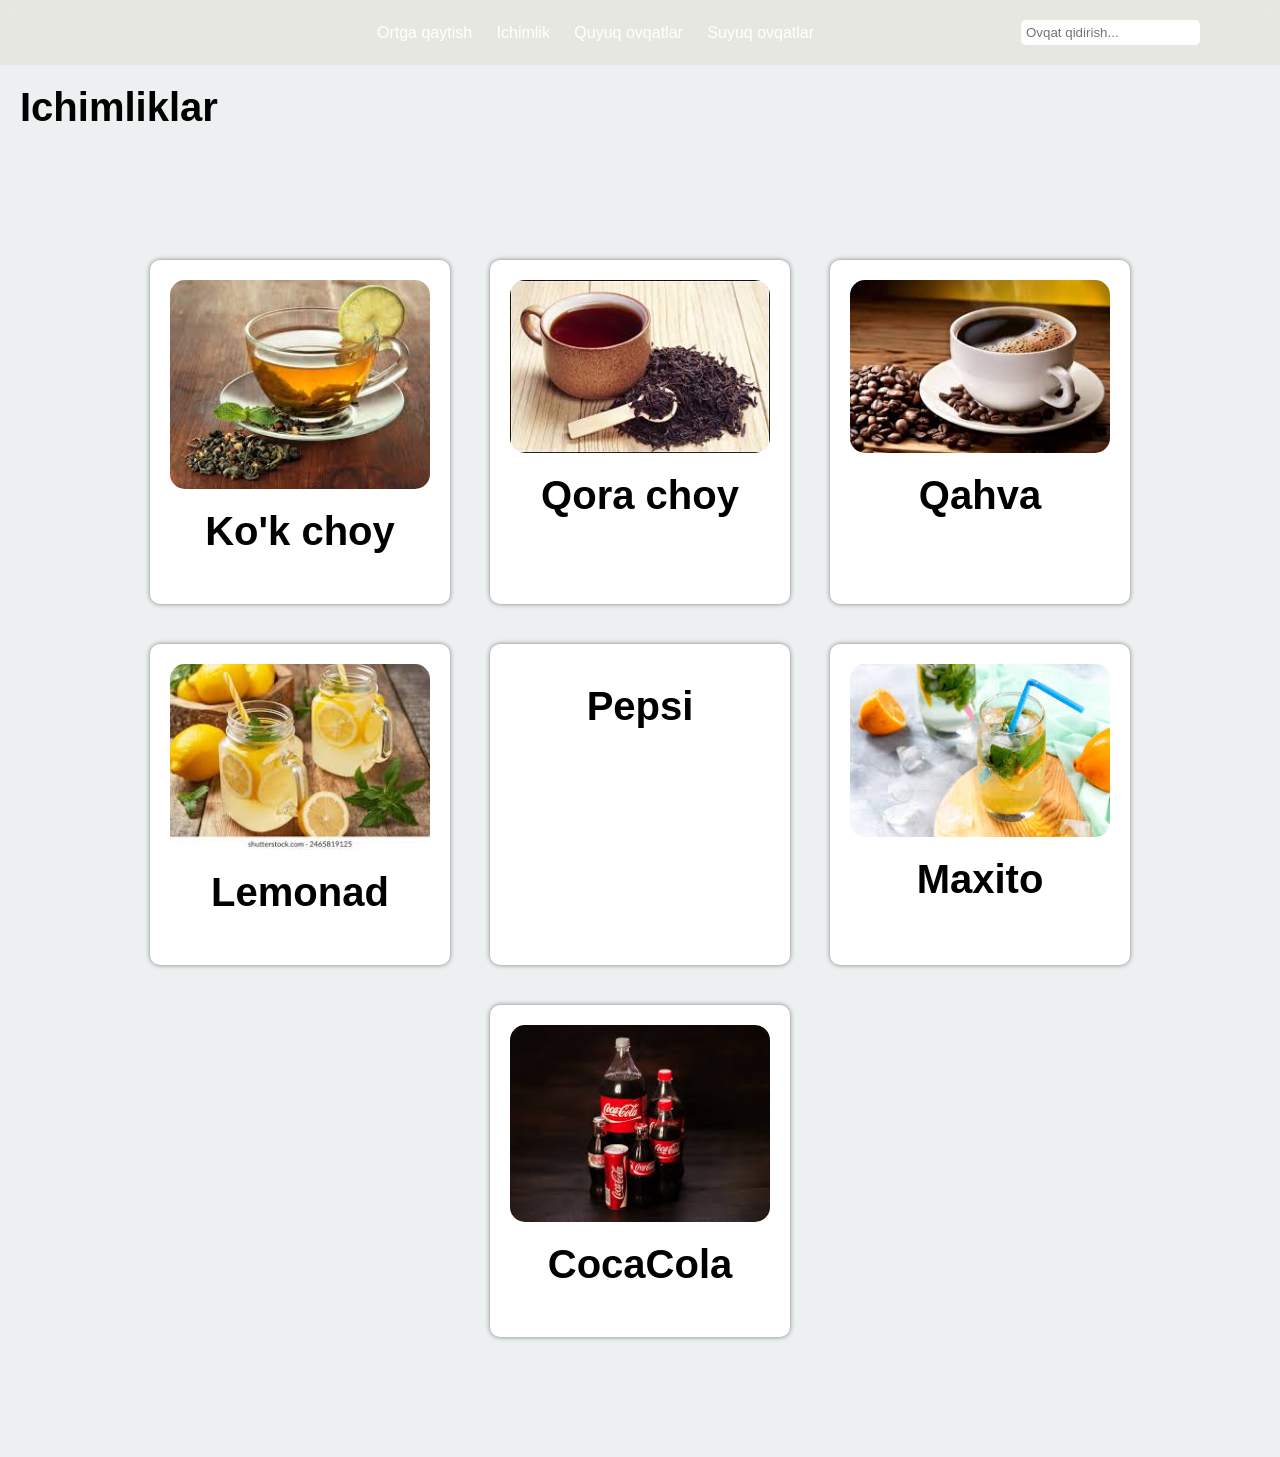
==== indexichimlik.html @ 95c0259f "first commit" ====
<!DOCTYPE html>
<html lang="uz">

<head>
    <meta charset="UTF-8">
    <title>Ichimliklar</title>
    <link rel="stylesheet" href="./milliy.css">
</head>

<body>
    <header>
        <img src="https://encrypted-tbn0.gstatic.com/images?q=tbn:ANd9GcQN_ej6v_aQoq_dXbypDVt4Y5Hg4WD0WOpBBw&s" alt=""
            class="logo">

        <nav>
            <a href="./milliy.html">Ortga qaytish</a>
            <a href="./ichimlik.html">Ichimlik</a>
            <a href="./quyuq.html">Quyuq ovqatlar</a>
            <a href="./suyuq.html">Suyuq ovqatlar</a>
        </nav>

        <input type="text" placeholder="Ovqat qidirish...">
    </header>
    <section class="foods">
        <h2>Ichimliklar</h2>
        <div class="grid">

            <div class="card">
                <img src="[data-uri]"
                    alt="">
                <h2>Ko'k choy</h2>
            </div>

            <div class="card">
                <img src="[data-uri]"
                    alt="">
                <h2>Qora choy</h2>
            </div>
            <div class="card">
                <img src="[data-uri]"
                    alt="">
                <h2>Qahva</h2>
            </div>
            <div class="card">
                <img src="[data-uri]"
                    alt="">
                <h2>Lemonad</h2>
            </div>
            <div class="card">
                <img src="https://encrypted-tbn0.gstatic.com/images?q=tbn:ANd9GcTdrTEzDZlPAb28oQY-fRzJ4gGOBTxUlEPJ5Q&s"
                    alt="">
                <h2>Pepsi</h2>
            </div>
            <div class="card">
                <img src="[data-uri]"
                    alt="">
                <h2>Maxito</h2>
            </div>
            <div class="card">
                <img src="[data-uri]"
                    alt="">
                <h2>CocaCola</h2>
            </div>

        </div>
        </div>
    </section>
</body>

</html>
---- milliy.css ----
* {
    margin: 0;
    padding: 0;
    box-sizing: border-box;
    font-family: Arial;
}

body {
    margin: 0;
    font-family: Arial, sans-serif;
    background: rgb(226, 225, 219);
}

header {
    display: flex;
    position: sticky;
    top: 0;
    z-index: 1000;
    display: flex;
    justify-content: space-between;
    align-items: center;
    padding: 20px 80px;
    background: rgba(255, 255, 255, 0.2);
    backdrop-filter: blur(6px);
    animation: headShake 1.4s infinite;
}

section h2 {
    transition: 0.5s;
    font-size: 40px;
    margin-bottom: 30px;
}

section h2:hover {
    color: yellow;
}

.logo {
    width: 90px;
    font-size: 20px;
    font-weight: bold;
}

nav a {
    color: white;
    margin: 0 10px;
    text-decoration: none;
    transition: 0.4s;
}

nav a:hover {
    color: yellow;
}


header input {
    padding: 5px;
    border-radius: 5px;
    border: none;
}

/* HERO */
.hero {
    display: flex;
    padding: 20px;
    align-items: center;
}

.hero img {
    width: 50%;
    border-radius: 10px;
}

.hero .info {
    padding: 20px;
}

.info {
    font-size: 30px;
    margin-left: 100px;
}

.info p {
    color: #2c3e50;
}

/* FOODS */
.foods {
    padding: 20px;
    background: #ecf0f1;
}

.grid {
    display: flex;
    flex-wrap: wrap;
    justify-content: center;
    gap: 60px;
    padding: 100px;

    gap: 40px;
}

.card {
    transition: 0.9s;
    flex-wrap: wrap;
    width: 350px;
    padding: 40px 30px;
    text-align: center;
    border-radius: 20px;
    background: white;
    padding: 20px;
    border-radius: 10px;
    box-shadow: 0 0 5px gray;
    width: 300px;
}

.card:hover {
    box-shadow: 0 0 40px yellow;
}

/* ABOUT */
.about {
    padding: 20px;
}

/* FOOTER */
footer {
    background: #2c3e50;
    color: white;
    text-align: center;
    padding: 15px;
    align-items: center;
    justify-content: space-evenly;
}

.footer-div {
    margin-left: 50px;
    width: 150px;
    height: 150px;
}

footer p {
    margin-top: 90px;
}

div img {
    flex-wrap: wrap;
    object-fit: cover;
    width: 100%;
    display: block;
    border-radius: 15px;
    justify-content: center;
    align-items: center;
    transition: 0.4s;
}

div img:hover {
    filter: brightness(70%);
}

div h2 {
    padding-top: 20px;
}

div button {
    width: 65px;
    height: 39px;
    background-color: rgb(240, 240, 16);
    border-radius: 10px;
    transition: 0.4s;
}

div button:active {
    transform: scale(0.9);
}

div button:hover {
    box-shadow: 0 0 30px yellow;
}
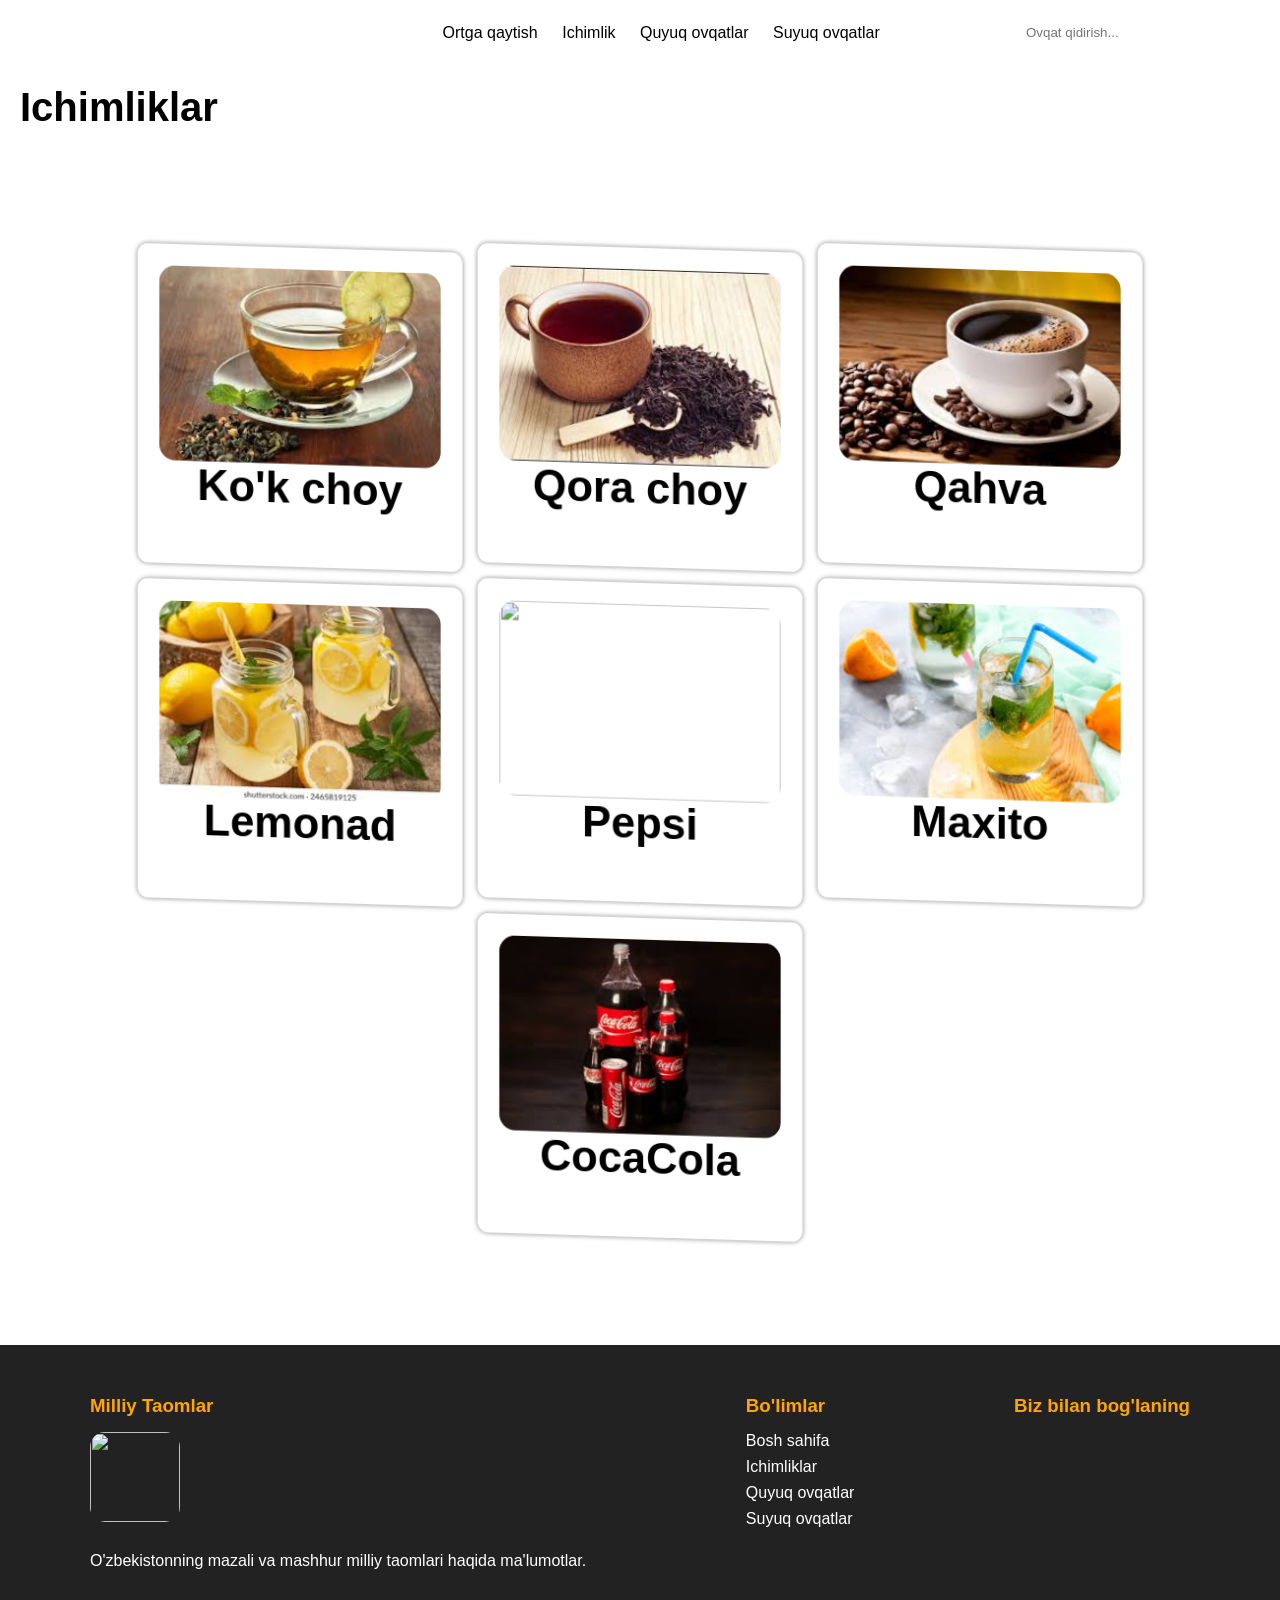
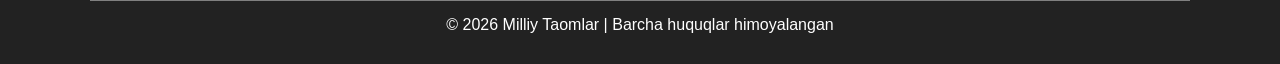
==== commit 4774324e: "update" ====
--- a/indexichimlik.html
+++ b/indexichimlik.html
@@ -5,66 +5,107 @@
     <meta charset="UTF-8">
     <title>Ichimliklar</title>
     <link rel="stylesheet" href="./milliy.css">
+    <link rel="stylesheet" href="https://cdnjs.cloudflare.com/ajax/libs/font-awesome/7.0.1/css/all.min.css"
+        integrity="sha512-2SwdPD6INVrV/lHTZbO2nodKhrnDdJK9/kg2XD1r9uGqPo1cUbujc+IYdlYdEErWNu69gVcYgdxlmVmzTWnetw=="
+        crossorigin="anonymous" referrerpolicy="no-referrer" />
+    <link rel="stylesheet" href="https://cdnjs.cloudflare.com/ajax/libs/font-awesome/7.0.1/css/all.min.css"
+        integrity="sha512-2SwdPD6INVrV/lHTZbO2nodKhrnDdJK9/kg2XD1r9uGqPo1cUbujc+IYdlYdEErWNu69gVcYgdxlmVmzTWnetw=="
+        crossorigin="anonymous" referrerpolicy="no-referrer" />
 </head>
 
 <body>
+    <input type="checkbox" id="toggle-theme">
     <header>
+        <label for="toggle-theme">
+            <i class="fa-solid fa-circle-half-stroke"></i>
+
+        </label>
         <img src="https://encrypted-tbn0.gstatic.com/images?q=tbn:ANd9GcQN_ej6v_aQoq_dXbypDVt4Y5Hg4WD0WOpBBw&s" alt=""
             class="logo">
 
         <nav>
-            <a href="./milliy.html">Ortga qaytish</a>
-            <a href="./ichimlik.html">Ichimlik</a>
+            <a href="./index.html">Ortga qaytish</a>
+            <a href="./indexichimlik.html">Ichimlik</a>
             <a href="./quyuq.html">Quyuq ovqatlar</a>
             <a href="./suyuq.html">Suyuq ovqatlar</a>
         </nav>
-
-        <input type="text" placeholder="Ovqat qidirish...">
+        <div>
+            <i class="fa-solid fa-magnifying-glass"></i>
+            <input type="text" name="placeholder" id="" placeholder="Ovqat qidirish...">
+        </div>
     </header>
-    <section class="foods">
+    <section class="foods theme">
         <h2>Ichimliklar</h2>
         <div class="grid">
 
-            <div class="card">
+            <div class="card theme">
                 <img src="[data-uri]"
                     alt="">
-                <h2>Ko'k choy</h2>
+                <h3>Ko'k choy</h3>
             </div>
 
-            <div class="card">
+            <div class="card theme">
                 <img src="[data-uri]"
                     alt="">
-                <h2>Qora choy</h2>
+                <h3>Qora choy</h3>
             </div>
-            <div class="card">
+            <div class="card theme">
                 <img src="[data-uri]"
                     alt="">
-                <h2>Qahva</h2>
+                <h3>Qahva</h3>
             </div>
-            <div class="card">
+            <div class="card theme">
                 <img src="[data-uri]"
                     alt="">
-                <h2>Lemonad</h2>
+                <h3>Lemonad</h3>
             </div>
-            <div class="card">
+            <div class="card theme">
                 <img src="https://encrypted-tbn0.gstatic.com/images?q=tbn:ANd9GcTdrTEzDZlPAb28oQY-fRzJ4gGOBTxUlEPJ5Q&s"
                     alt="">
-                <h2>Pepsi</h2>
+                <h3>Pepsi</h3>
             </div>
-            <div class="card">
+            <div class="card theme">
                 <img src="[data-uri]"
                     alt="">
-                <h2>Maxito</h2>
+                <h3>Maxito</h3>
             </div>
-            <div class="card">
+            <div class="card theme">
                 <img src="[data-uri]"
                     alt="">
-                <h2>CocaCola</h2>
+                <h3>CocaCola</h3>
             </div>
 
         </div>
         </div>
     </section>
+    <footer>
+        <div class="footer-container">
+            <div class="footer-about">
+                <h3>Milliy Taomlar</h3>
+                <img class="img"
+                    src="https://encrypted-tbn0.gstatic.com/images?q=tbn:ANd9GcQN_ej6v_aQoq_dXbypDVt4Y5Hg4WD0WOpBBw&s"
+                    alt="">
+                <p>O'zbekistonning mazali va mashhur milliy taomlari haqida ma'lumotlar.</p>
+            </div>
+
+            <div class="footer-links">
+                <h3>Bo'limlar</h3>
+                <a href="./index.html">Bosh sahifa</a>
+                <a href="./indexichimlik.html">Ichimliklar</a>
+                <a href="./quyuq.html">Quyuq ovqatlar</a>
+                <a href="./suyuq.html">Suyuq ovqatlar</a>
+            </div>
+
+            <div class="footer-social">
+                <h3>Biz bilan bog'laning</h3>
+                <i class="fa-brands fa-telegram"></i>
+                <i class="fa-brands fa-instagram"></i>
+                <i class="fa-brands fa-youtube"></i>
+            </div>
+        </div>
+
+        <p class="copy">© 2026 Milliy Taomlar | Barcha huquqlar himoyalangan</p>
+    </footer>
 </body>
 
 </html>
--- a/milliy.css
+++ b/milliy.css
@@ -4,11 +4,21 @@
     box-sizing: border-box;
     font-family: Arial;
 }
-
+#toggle-theme{
+    display: none;
+}
+#toggle-theme:checked ~ .theme{
+    background-color: black;
+    color: black ;
+    color: white;
+}
+.theme{
+    transition: 0.4s;
+}
 body {
     margin: 0;
     font-family: Arial, sans-serif;
-    background: rgb(226, 225, 219);
+    /* background-color: black; */
 }
 
 header {
@@ -30,6 +40,16 @@
     font-size: 40px;
     margin-bottom: 30px;
 }
+section h3 {
+    color: black;
+    transition: 0.5s;
+    font-size: 40px;
+    margin-bottom: 30px;
+}
+section h3:hover {
+    color: yellow;
+}
+
 
 section h2:hover {
     color: yellow;
@@ -42,7 +62,7 @@
 }
 
 nav a {
-    color: white;
+    color: black;
     margin: 0 10px;
     text-decoration: none;
     transition: 0.4s;
@@ -75,7 +95,7 @@
     padding: 20px;
 }
 
-.info {
+.info{
     font-size: 30px;
     margin-left: 100px;
 }
@@ -87,7 +107,6 @@
 /* FOODS */
 .foods {
     padding: 20px;
-    background: #ecf0f1;
 }
 
 .grid {
@@ -112,6 +131,11 @@
     border-radius: 10px;
     box-shadow: 0 0 5px gray;
     width: 300px;
+    transform: rotateX(10deg) rotateY(10deg) scale(1.1);
+}
+.card:hover {
+    box-shadow: 0 0 40px #00fff2;
+    transform: rotateX(0deg) rotateY(0deg);
 }
 
 .card:hover {
@@ -124,29 +148,67 @@
 }
 
 /* FOOTER */
-footer {
-    background: #2c3e50;
-    color: white;
-    text-align: center;
-    padding: 15px;
-    align-items: center;
-    justify-content: space-evenly;
-}
-
-.footer-div {
-    margin-left: 50px;
-    width: 150px;
-    height: 150px;
-}
-
-footer p {
-    margin-top: 90px;
+footer{
+    background:#222;
+    color:white;
+    padding:50px 90px 30px;
+    transition: 0.6s;
+}
+
+.img{
+    gap: 30px;
+    width: 90px;
+    height: 90px;
+    font-size: 20px;
+    font-weight: bold;
+    margin-bottom: 30px;
+}
+.footer-container{
+display:flex;
+justify-content:space-between;
+flex-wrap:wrap;
+gap:30px;
+}
+
+.footer-container h3{
+margin-bottom:15px;
+color: orange;
+}
+
+.footer-links a{
+display:block;
+text-decoration:none;
+color:white;
+margin:8px 0;
+}
+
+.footer-links a:hover{
+color: yellow;
+}
+
+.footer-social i{
+font-size:28px;
+margin-right:15px;
+cursor:pointer;
+transition:0.3s;
+}
+
+.footer-social i:hover{
+color: yellow;
+}
+
+.copy{
+text-align:center;
+margin-top:30px;
+border-top:1px solid gray;
+padding-top:15px;
 }
 
 div img {
     flex-wrap: wrap;
     object-fit: cover;
-    width: 100%;
+    width: 260px;
+    height: 180px;
     display: block;
     border-radius: 15px;
     justify-content: center;
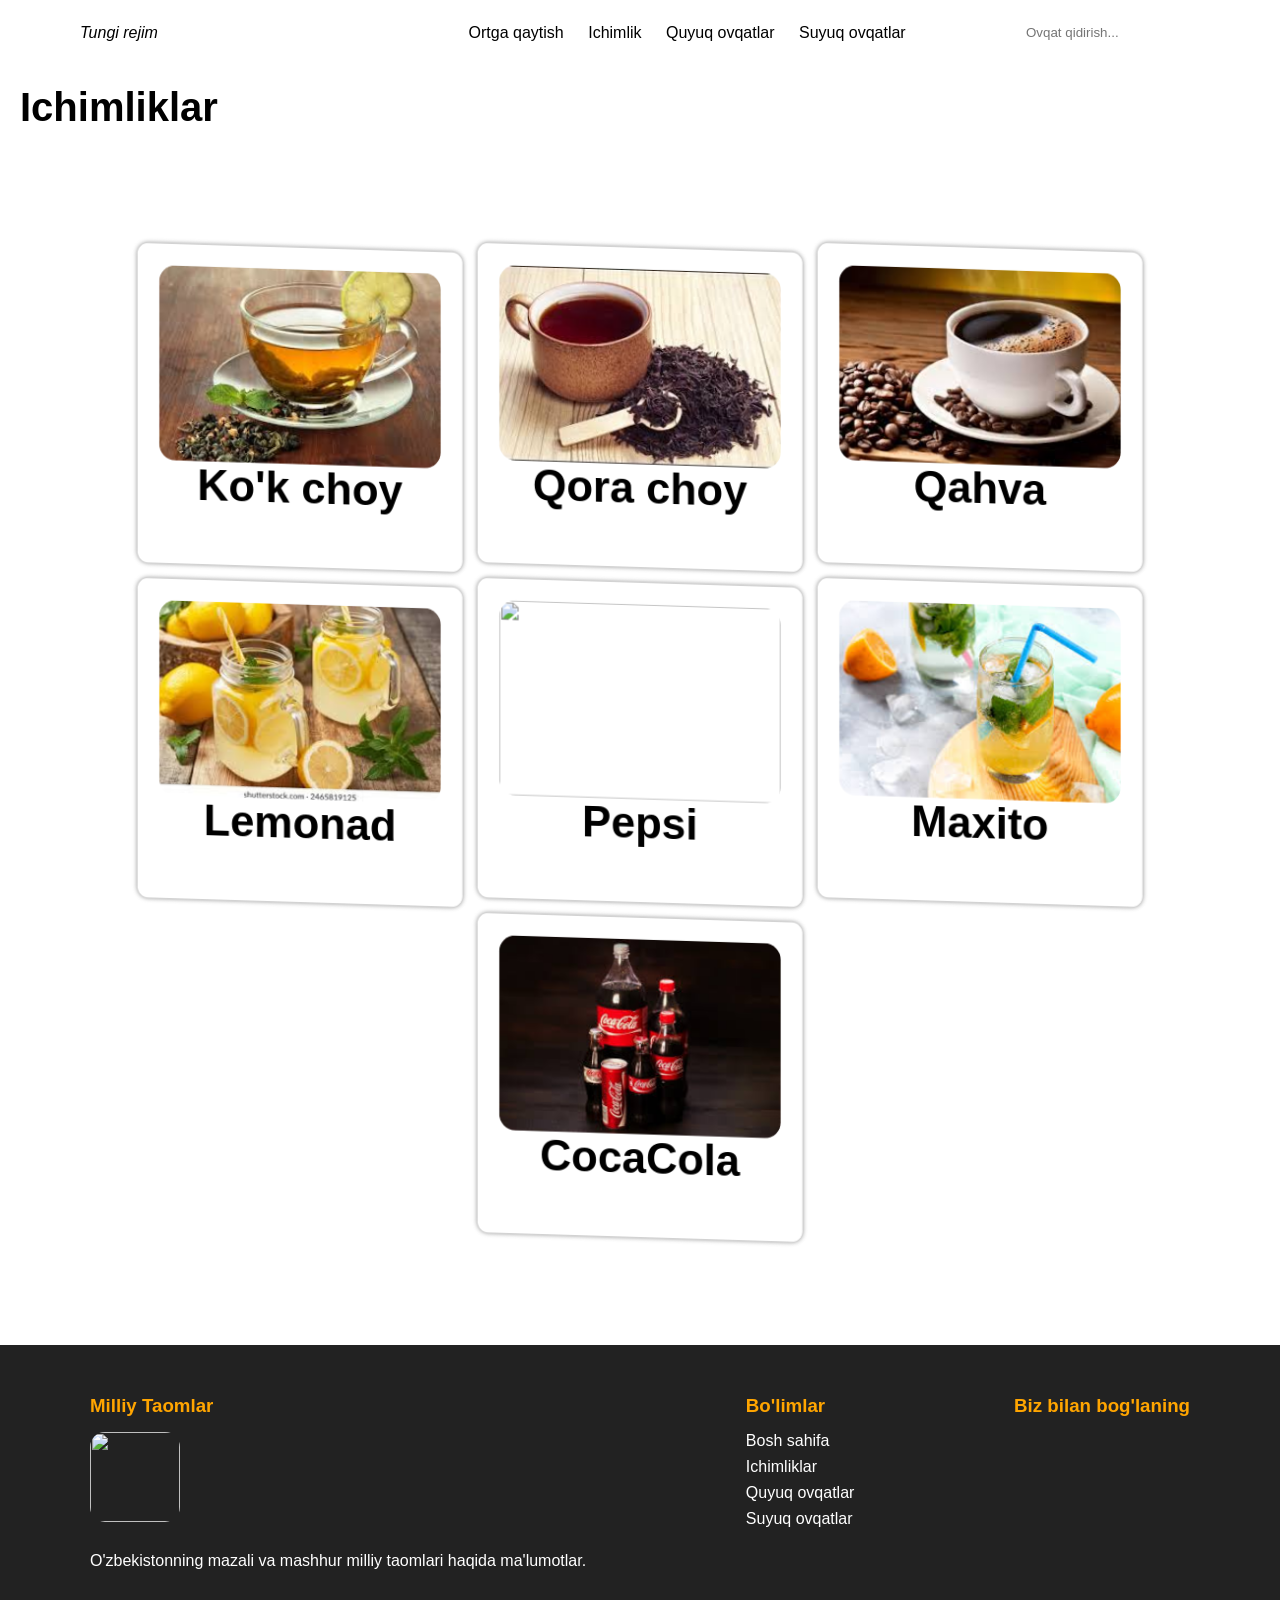
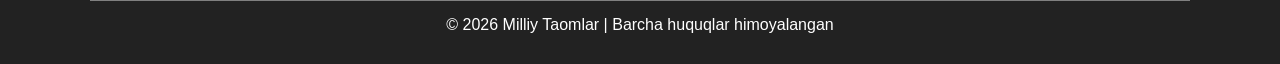
==== commit b7f6b0f9: "update" ====
--- a/indexichimlik.html
+++ b/indexichimlik.html
@@ -17,7 +17,7 @@
     <input type="checkbox" id="toggle-theme">
     <header>
         <label for="toggle-theme">
-            <i class="fa-solid fa-circle-half-stroke"></i>
+            <i class="fa-solid fa-circle-half-stroke">Tungi rejim</i>
 
         </label>
         <img src="https://encrypted-tbn0.gstatic.com/images?q=tbn:ANd9GcQN_ej6v_aQoq_dXbypDVt4Y5Hg4WD0WOpBBw&s" alt=""
--- a/milliy.css
+++ b/milliy.css
@@ -24,7 +24,7 @@
 header {
     display: flex;
     position: sticky;
-    top: 0;
+    top: 0px;
     z-index: 1000;
     display: flex;
     justify-content: space-between;
